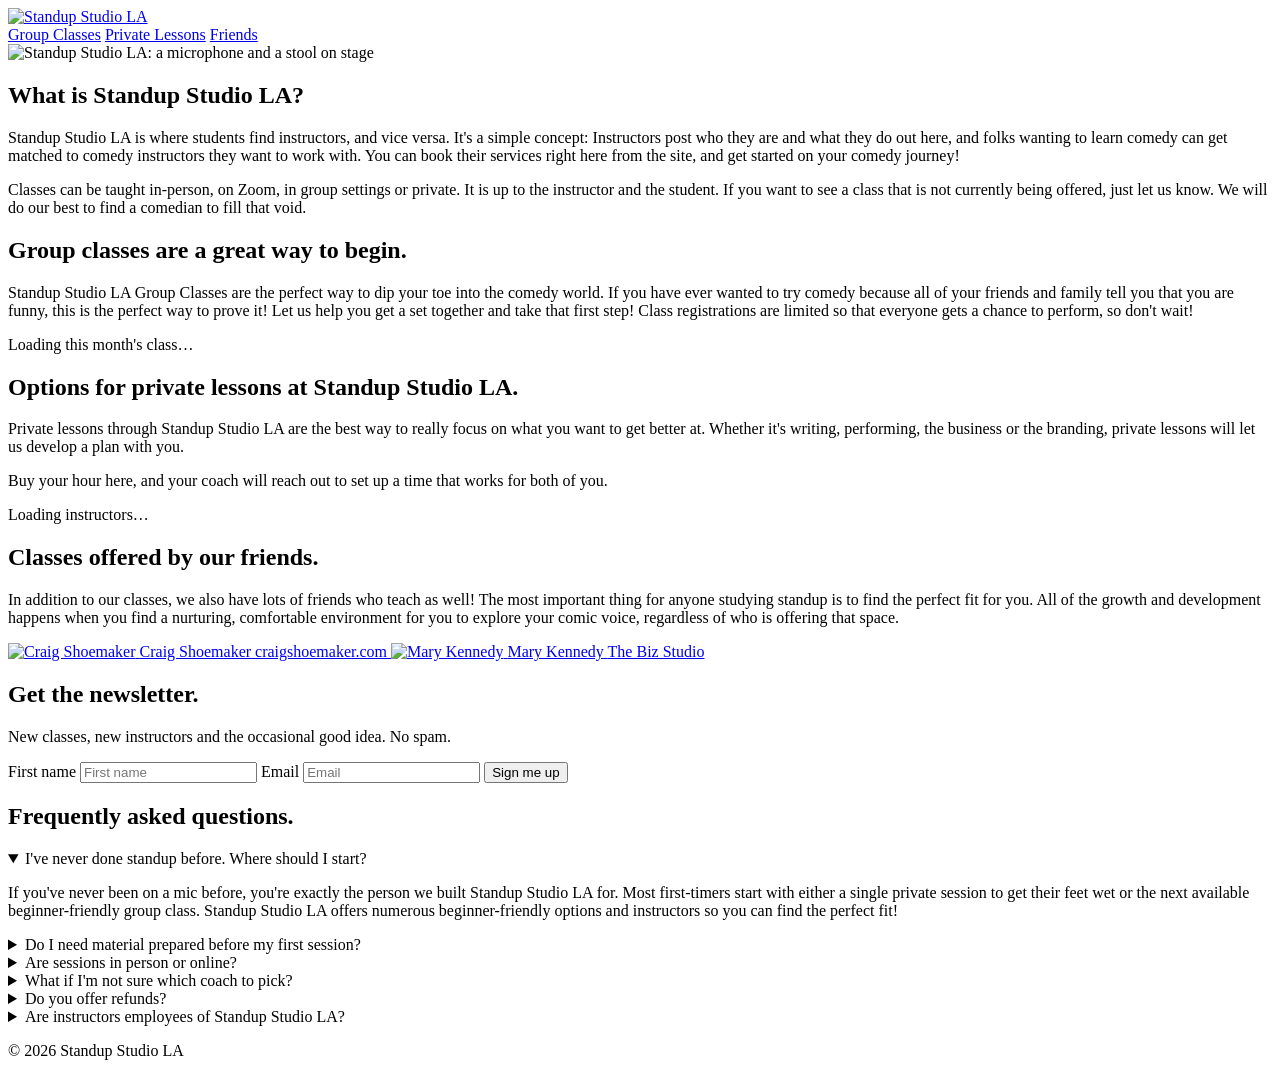
==== public/index.html @ e05fa3b2 "Scaffold home page: class, private lessons, friends, newsletter, FAQ Static site with no build step." ====
<!DOCTYPE html>
<html lang="en">
<head>
  <meta charset="utf-8">
  <meta name="viewport" content="width=device-width, initial-scale=1">
  <title>Standup Studio LA | Standup comedy classes and private lessons in Los Angeles</title>
  <meta name="description" content="Standup Studio LA is where students find instructors, and vice versa. Monthly Saturday group classes and private lessons with working LA comics.">
  <meta name="theme-color" content="#EDEEE1">
  <link rel="preconnect" href="https://fonts.googleapis.com">
  <link rel="preconnect" href="https://fonts.gstatic.com" crossorigin>
  <link href="https://fonts.googleapis.com/css2?family=Open+Sans:wght@400;500;700;800&display=swap" rel="stylesheet">
  <link rel="stylesheet" href="/css/site.css">
</head>
<body>

<header class="topbar">
  <div class="topbar-inner">
    <a class="logo" href="/" aria-label="Standup Studio LA home">
      <img src="https://standupstudiola.com/wp-content/uploads/2026/04/TITLE-white.png" alt="Standup Studio LA" width="150" height="19">
    </a>
    <nav aria-label="Main">
      <a href="#class">Group Classes</a>
      <a href="#lessons">Private Lessons</a>
      <a href="#friends">Friends</a>
    </nav>
  </div>
</header>

<main>

  <section class="hero">
    <img src="https://standupstudiola.com/wp-content/uploads/2026/04/GENERAL-HEADER.jpg" alt="Standup Studio LA: a microphone and a stool on stage" width="1500" height="700">
  </section>

  <section class="band narrow center">
    <h1 class="paint">What is Standup Studio LA?</h1>
    <p>Standup Studio LA is where students find instructors, and vice versa. It's a simple concept: Instructors post who they are and what they do out here, and folks wanting to learn comedy can get matched to comedy instructors they want to work with. You can book their services right here from the site, and get started on your comedy journey!</p>
    <p>Classes can be taught in-person, on Zoom, in group settings or private. It is up to the instructor and the student. If you want to see a class that is not currently being offered, just let us know. We will do our best to find a comedian to fill that void.</p>
  </section>

  <!-- This month's class: filled in from the database by /js/site.js -->
  <section class="band" id="class">
    <div class="narrow center">
      <h2 class="paint">Group classes are a great way to begin.</h2>
      <p>Standup Studio LA Group Classes are the perfect way to dip your toe into the comedy world. If you have ever wanted to try comedy because all of your friends and family tell you that you are funny, this is the perfect way to prove it! Let us help you get a set together and take that first step! Class registrations are limited so that everyone gets a chance to perform, so don't wait!</p>
    </div>
    <div id="class-slot" class="class-slot" aria-live="polite">
      <p class="loading">Loading this month's class…</p>
    </div>
  </section>

  <!-- Private lessons: instructor cards filled in from the database -->
  <section class="band" id="lessons">
    <div class="narrow center">
      <h2 class="paint">Options for private lessons at Standup Studio LA.</h2>
      <p>Private lessons through Standup Studio LA are the best way to really focus on what you want to get better at. Whether it's writing, performing, the business or the branding, private lessons will let us develop a plan with you.</p>
      <p>Buy your hour here, and your coach will reach out to set up a time that works for both of you.</p>
    </div>
    <div id="lessons-slot" class="lessons" aria-live="polite">
      <p class="loading">Loading instructors…</p>
    </div>
  </section>

  <section class="band" id="friends">
    <div class="narrow center">
      <h2 class="paint">Classes offered by our friends.</h2>
      <p>In addition to our classes, we also have lots of friends who teach as well! The most important thing for anyone studying standup is to find the perfect fit for you. All of the growth and development happens when you find a nurturing, comfortable environment for you to explore your comic voice, regardless of who is offering that space.</p>
    </div>
    <div class="friends">
      <a class="friend" href="https://craigshoemaker.com" target="_blank" rel="noopener">
        <img src="https://standupstudiola.com/wp-content/uploads/2026/09/CRAIG-SHOEMAKER-HEADSHOT-POST.jpg" alt="Craig Shoemaker" width="400" height="400" loading="lazy">
        <span class="friend-name">Craig Shoemaker</span>
        <span class="friend-link">craigshoemaker.com</span>
      </a>
      <a class="friend" href="https://www.thebizstudio.us/marykennedy" target="_blank" rel="noopener">
        <img src="https://standupstudiola.com/wp-content/uploads/2026/04/MARY-KENNEDY-2.jpg" alt="Mary Kennedy" width="400" height="400" loading="lazy">
        <span class="friend-name">Mary Kennedy</span>
        <span class="friend-link">The Biz Studio</span>
      </a>
    </div>
  </section>

  <section class="band narrow center" id="newsletter">
    <h2 class="paint">Get the newsletter.</h2>
    <p>New classes, new instructors and the occasional good idea. No spam.</p>
    <form id="signup" class="signup" novalidate>
      <label class="sr" for="su-name">First name</label>
      <input id="su-name" name="first_name" type="text" placeholder="First name" autocomplete="given-name">
      <label class="sr" for="su-email">Email</label>
      <input id="su-email" name="email" type="email" placeholder="Email" autocomplete="email" required>
      <button class="btn" type="submit">Sign me up</button>
      <p class="form-note" id="signup-note" role="status"></p>
    </form>
  </section>

  <section class="band narrow" id="faq">
    <h2 class="paint center">Frequently asked questions.</h2>
    <details open>
      <summary>I've never done standup before. Where should I start?</summary>
      <p>If you've never been on a mic before, you're exactly the person we built Standup Studio LA for. Most first-timers start with either a single private session to get their feet wet or the next available beginner-friendly group class. Standup Studio LA offers numerous beginner-friendly options and instructors so you can find the perfect fit!</p>
    </details>
    <details>
      <summary>Do I need material prepared before my first session?</summary>
      <p>No. Standup Studio LA will help you through the entire process! You can come with a full notebook, half-written ideas, or absolutely nothing. We'll mine your stories, point of view, and life experiences together and turn them into jokes you can try on stage.</p>
    </details>
    <details>
      <summary>Are sessions in person or online?</summary>
      <p>The short answer is...both. Standup Studio LA offers private coaching and select group classes in person in Los Angeles, and also over Zoom for remote students. Make sure you check when you register what the instructor's requirements are. They will all note whether they offer a specific class only in-person or via Zoom as well.</p>
    </details>
    <details>
      <summary>What if I'm not sure which coach to pick?</summary>
      <p>What a great problem to have! Comedy instruction is all about finding the right fit! We encourage you to not only try our instructors, but also our friends in the area. Only you know what you are looking for and how the chemistry could work.</p>
    </details>
    <details>
      <summary>Do you offer refunds?</summary>
      <p>Standup Studio LA typically does not offer refunds for a variety of reasons, most notably that our class sizes are limited, and by booking, you are potentially taking the space of another student. Having said that, each instructor handles their own classes in their own way. We always want to work with you and make sure you are absolutely delighted!</p>
    </details>
    <details>
      <summary>Are instructors employees of Standup Studio LA?</summary>
      <p>Nope. Each instructor on the site is their own independent entity, meaning all purchases, negotiations, compliments and complaints go straight to them. Standup Studio LA makes no money off of their services, and does not vouch for or vet them as people or instructors. We are simply making you aware of instructors who offer classes in different niches in your area or on Zoom.</p>
    </details>
  </section>

</main>

<footer class="footer">
  <p>&copy; <span id="year">2026</span> Standup Studio LA</p>
</footer>

<script src="/js/site.js" defer></script>
</body>
</html>
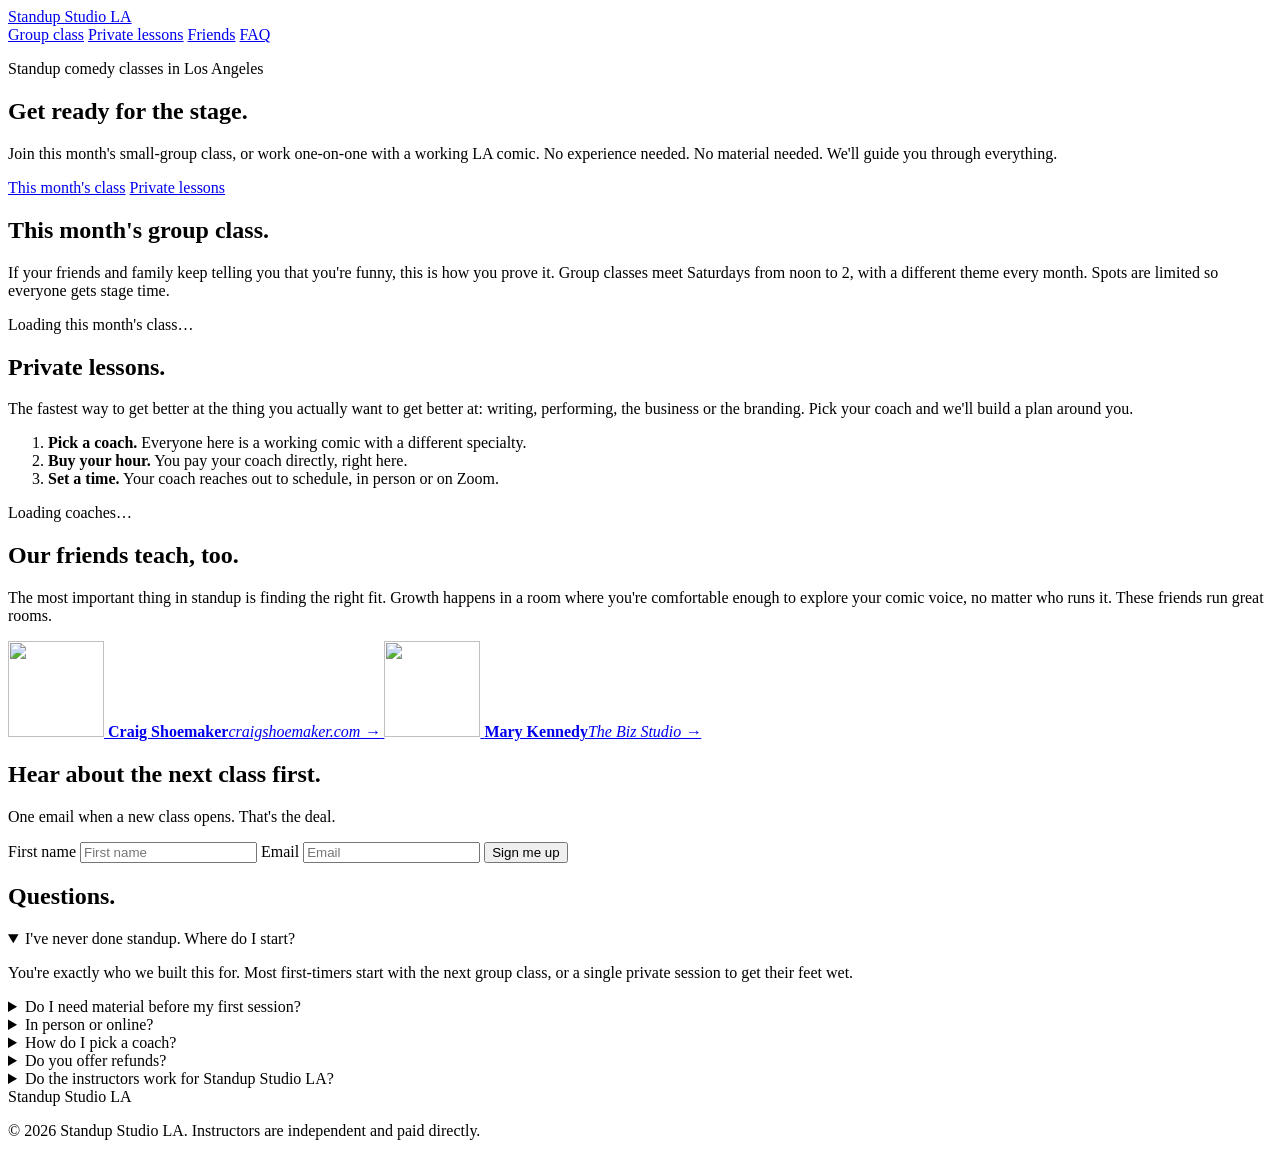
==== commit 457347a2: "Redesign home page: typographic hero, class feature card, coach grid Drops the image banner and stac" ====
--- a/public/index.html
+++ b/public/index.html
@@ -4,24 +4,23 @@
   <meta charset="utf-8">
   <meta name="viewport" content="width=device-width, initial-scale=1">
   <title>Standup Studio LA | Standup comedy classes and private lessons in Los Angeles</title>
-  <meta name="description" content="Standup Studio LA is where students find instructors, and vice versa. Monthly Saturday group classes and private lessons with working LA comics.">
-  <meta name="theme-color" content="#EDEEE1">
+  <meta name="description" content="Monthly Saturday group classes and one-on-one coaching with working LA comics. No experience needed.">
+  <meta name="theme-color" content="#0B0B0B">
   <link rel="preconnect" href="https://fonts.googleapis.com">
   <link rel="preconnect" href="https://fonts.gstatic.com" crossorigin>
-  <link href="https://fonts.googleapis.com/css2?family=Open+Sans:wght@400;500;700;800&display=swap" rel="stylesheet">
+  <link href="https://fonts.googleapis.com/css2?family=Open+Sans:wght@400;600;700;800&display=swap" rel="stylesheet">
   <link rel="stylesheet" href="/css/site.css">
 </head>
 <body>
 
 <header class="topbar">
-  <div class="topbar-inner">
-    <a class="logo" href="/" aria-label="Standup Studio LA home">
-      <img src="https://standupstudiola.com/wp-content/uploads/2026/04/TITLE-white.png" alt="Standup Studio LA" width="150" height="19">
-    </a>
+  <div class="wrap topbar-inner">
+    <a class="wordmark" href="/">Standup Studio LA</a>
     <nav aria-label="Main">
-      <a href="#class">Group Classes</a>
-      <a href="#lessons">Private Lessons</a>
+      <a href="#class">Group class</a>
+      <a href="#lessons">Private lessons</a>
       <a href="#friends">Friends</a>
+      <a href="#faq">FAQ</a>
     </nav>
   </div>
 </header>
@@ -29,102 +28,113 @@
 <main>
 
   <section class="hero">
-    <img src="https://standupstudiola.com/wp-content/uploads/2026/04/GENERAL-HEADER.jpg" alt="Standup Studio LA: a microphone and a stool on stage" width="1500" height="700">
-  </section>
-
-  <section class="band narrow center">
-    <h1 class="paint">What is Standup Studio LA?</h1>
-    <p>Standup Studio LA is where students find instructors, and vice versa. It's a simple concept: Instructors post who they are and what they do out here, and folks wanting to learn comedy can get matched to comedy instructors they want to work with. You can book their services right here from the site, and get started on your comedy journey!</p>
-    <p>Classes can be taught in-person, on Zoom, in group settings or private. It is up to the instructor and the student. If you want to see a class that is not currently being offered, just let us know. We will do our best to find a comedian to fill that void.</p>
-  </section>
-
-  <!-- This month's class: filled in from the database by /js/site.js -->
-  <section class="band" id="class">
-    <div class="narrow center">
-      <h2 class="paint">Group classes are a great way to begin.</h2>
-      <p>Standup Studio LA Group Classes are the perfect way to dip your toe into the comedy world. If you have ever wanted to try comedy because all of your friends and family tell you that you are funny, this is the perfect way to prove it! Let us help you get a set together and take that first step! Class registrations are limited so that everyone gets a chance to perform, so don't wait!</p>
-    </div>
-    <div id="class-slot" class="class-slot" aria-live="polite">
-      <p class="loading">Loading this month's class…</p>
+    <div class="wrap">
+      <p class="kicker">Standup comedy classes in Los Angeles</p>
+      <h1 class="paint">Get ready for the stage.</h1>
+      <p class="lede">Join this month's small-group class, or work one-on-one with a working LA comic. No experience needed. No material needed. We'll guide you through everything.</p>
+      <div class="cta-row">
+        <a class="btn btn-gold" href="#class">This month's class</a>
+        <a class="btn btn-line" href="#lessons">Private lessons</a>
+      </div>
     </div>
   </section>
 
-  <!-- Private lessons: instructor cards filled in from the database -->
-  <section class="band" id="lessons">
-    <div class="narrow center">
-      <h2 class="paint">Options for private lessons at Standup Studio LA.</h2>
-      <p>Private lessons through Standup Studio LA are the best way to really focus on what you want to get better at. Whether it's writing, performing, the business or the branding, private lessons will let us develop a plan with you.</p>
-      <p>Buy your hour here, and your coach will reach out to set up a time that works for both of you.</p>
+  <section class="band" id="class">
+    <div class="wrap">
+      <div class="intro">
+        <h2 class="paint">This month's group class.</h2>
+        <p>If your friends and family keep telling you that you're funny, this is how you prove it. Group classes meet Saturdays from noon to 2, with a different theme every month. Spots are limited so everyone gets stage time.</p>
+      </div>
+      <div id="class-slot" aria-live="polite"><p class="loading">Loading this month's class…</p></div>
     </div>
-    <div id="lessons-slot" class="lessons" aria-live="polite">
-      <p class="loading">Loading instructors…</p>
+  </section>
+
+  <section class="band band-alt" id="lessons">
+    <div class="wrap">
+      <div class="intro">
+        <h2 class="paint">Private lessons.</h2>
+        <p>The fastest way to get better at the thing you actually want to get better at: writing, performing, the business or the branding. Pick your coach and we'll build a plan around you.</p>
+      </div>
+      <ol class="steps">
+        <li><strong>Pick a coach.</strong> Everyone here is a working comic with a different specialty.</li>
+        <li><strong>Buy your hour.</strong> You pay your coach directly, right here.</li>
+        <li><strong>Set a time.</strong> Your coach reaches out to schedule, in person or on Zoom.</li>
+      </ol>
+      <div id="lessons-slot" class="coaches" aria-live="polite"><p class="loading">Loading coaches…</p></div>
     </div>
   </section>
 
   <section class="band" id="friends">
-    <div class="narrow center">
-      <h2 class="paint">Classes offered by our friends.</h2>
-      <p>In addition to our classes, we also have lots of friends who teach as well! The most important thing for anyone studying standup is to find the perfect fit for you. All of the growth and development happens when you find a nurturing, comfortable environment for you to explore your comic voice, regardless of who is offering that space.</p>
-    </div>
-    <div class="friends">
-      <a class="friend" href="https://craigshoemaker.com" target="_blank" rel="noopener">
-        <img src="https://standupstudiola.com/wp-content/uploads/2026/09/CRAIG-SHOEMAKER-HEADSHOT-POST.jpg" alt="Craig Shoemaker" width="400" height="400" loading="lazy">
-        <span class="friend-name">Craig Shoemaker</span>
-        <span class="friend-link">craigshoemaker.com</span>
-      </a>
-      <a class="friend" href="https://www.thebizstudio.us/marykennedy" target="_blank" rel="noopener">
-        <img src="https://standupstudiola.com/wp-content/uploads/2026/04/MARY-KENNEDY-2.jpg" alt="Mary Kennedy" width="400" height="400" loading="lazy">
-        <span class="friend-name">Mary Kennedy</span>
-        <span class="friend-link">The Biz Studio</span>
-      </a>
+    <div class="wrap">
+      <div class="intro">
+        <h2 class="paint">Our friends teach, too.</h2>
+        <p>The most important thing in standup is finding the right fit. Growth happens in a room where you're comfortable enough to explore your comic voice, no matter who runs it. These friends run great rooms.</p>
+      </div>
+      <div class="friends">
+        <a class="friend" href="https://craigshoemaker.com" target="_blank" rel="noopener">
+          <img src="https://standupstudiola.com/wp-content/uploads/2026/09/CRAIG-SHOEMAKER-HEADSHOT-POST.jpg" alt="" width="96" height="96" loading="lazy">
+          <span><strong>Craig Shoemaker</strong><em>craigshoemaker.com &rarr;</em></span>
+        </a>
+        <a class="friend" href="https://www.thebizstudio.us/marykennedy" target="_blank" rel="noopener">
+          <img src="https://standupstudiola.com/wp-content/uploads/2026/04/MARY-KENNEDY-2.jpg" alt="" width="96" height="96" loading="lazy">
+          <span><strong>Mary Kennedy</strong><em>The Biz Studio &rarr;</em></span>
+        </a>
+      </div>
     </div>
   </section>
 
-  <section class="band narrow center" id="newsletter">
-    <h2 class="paint">Get the newsletter.</h2>
-    <p>New classes, new instructors and the occasional good idea. No spam.</p>
-    <form id="signup" class="signup" novalidate>
-      <label class="sr" for="su-name">First name</label>
-      <input id="su-name" name="first_name" type="text" placeholder="First name" autocomplete="given-name">
-      <label class="sr" for="su-email">Email</label>
-      <input id="su-email" name="email" type="email" placeholder="Email" autocomplete="email" required>
-      <button class="btn" type="submit">Sign me up</button>
-      <p class="form-note" id="signup-note" role="status"></p>
-    </form>
+  <section class="band band-dark" id="newsletter">
+    <div class="wrap"><div class="intro">
+      <h2 class="paint">Hear about the next class first.</h2>
+      <p>One email when a new class opens. That's the deal.</p>
+      <form id="signup" class="signup" novalidate>
+        <label class="sr" for="su-name">First name</label>
+        <input id="su-name" name="first_name" type="text" placeholder="First name" autocomplete="given-name">
+        <label class="sr" for="su-email">Email</label>
+        <input id="su-email" name="email" type="email" placeholder="Email" autocomplete="email" required>
+        <button class="btn btn-gold" type="submit">Sign me up</button>
+        <p class="form-note" id="signup-note" role="status"></p>
+      </form>
+    </div></div>
   </section>
 
-  <section class="band narrow" id="faq">
-    <h2 class="paint center">Frequently asked questions.</h2>
-    <details open>
-      <summary>I've never done standup before. Where should I start?</summary>
-      <p>If you've never been on a mic before, you're exactly the person we built Standup Studio LA for. Most first-timers start with either a single private session to get their feet wet or the next available beginner-friendly group class. Standup Studio LA offers numerous beginner-friendly options and instructors so you can find the perfect fit!</p>
-    </details>
-    <details>
-      <summary>Do I need material prepared before my first session?</summary>
-      <p>No. Standup Studio LA will help you through the entire process! You can come with a full notebook, half-written ideas, or absolutely nothing. We'll mine your stories, point of view, and life experiences together and turn them into jokes you can try on stage.</p>
-    </details>
-    <details>
-      <summary>Are sessions in person or online?</summary>
-      <p>The short answer is...both. Standup Studio LA offers private coaching and select group classes in person in Los Angeles, and also over Zoom for remote students. Make sure you check when you register what the instructor's requirements are. They will all note whether they offer a specific class only in-person or via Zoom as well.</p>
-    </details>
-    <details>
-      <summary>What if I'm not sure which coach to pick?</summary>
-      <p>What a great problem to have! Comedy instruction is all about finding the right fit! We encourage you to not only try our instructors, but also our friends in the area. Only you know what you are looking for and how the chemistry could work.</p>
-    </details>
-    <details>
-      <summary>Do you offer refunds?</summary>
-      <p>Standup Studio LA typically does not offer refunds for a variety of reasons, most notably that our class sizes are limited, and by booking, you are potentially taking the space of another student. Having said that, each instructor handles their own classes in their own way. We always want to work with you and make sure you are absolutely delighted!</p>
-    </details>
-    <details>
-      <summary>Are instructors employees of Standup Studio LA?</summary>
-      <p>Nope. Each instructor on the site is their own independent entity, meaning all purchases, negotiations, compliments and complaints go straight to them. Standup Studio LA makes no money off of their services, and does not vouch for or vet them as people or instructors. We are simply making you aware of instructors who offer classes in different niches in your area or on Zoom.</p>
-    </details>
+  <section class="band" id="faq">
+    <div class="wrap"><div class="faq">
+      <h2 class="paint">Questions.</h2>
+      <details open>
+        <summary>I've never done standup. Where do I start?</summary>
+        <p>You're exactly who we built this for. Most first-timers start with the next group class, or a single private session to get their feet wet.</p>
+      </details>
+      <details>
+        <summary>Do I need material before my first session?</summary>
+        <p>No. Come with a full notebook, half-written ideas, or absolutely nothing. We'll mine your stories, point of view and life experiences together and turn them into jokes you can try on stage.</p>
+      </details>
+      <details>
+        <summary>In person or online?</summary>
+        <p>Both. Group classes and private coaching happen in person in Los Angeles, and many coaches also work over Zoom. Check with your coach when you sign up.</p>
+      </details>
+      <details>
+        <summary>How do I pick a coach?</summary>
+        <p>A great problem to have. Read the specialties, go with your gut, and don't be afraid to try more than one. Only you know what you're looking for and whether the chemistry works.</p>
+      </details>
+      <details>
+        <summary>Do you offer refunds?</summary>
+        <p>Typically no, mostly because classes are small and your spot is one someone else didn't get. That said, each instructor handles their own classes their own way, and we always want to work with you.</p>
+      </details>
+      <details>
+        <summary>Do the instructors work for Standup Studio LA?</summary>
+        <p>Nope. Every instructor is independent. You pay them directly, and purchases, compliments and complaints all go straight to them. Standup Studio LA makes no money off their services and doesn't vet or vouch for them. We just make it easy to find them.</p>
+      </details>
+    </div></div>
   </section>
 
 </main>
 
 <footer class="footer">
-  <p>&copy; <span id="year">2026</span> Standup Studio LA</p>
+  <div class="wrap">
+    <span class="wordmark">Standup Studio LA</span>
+    <p>&copy; <span id="year">2026</span> Standup Studio LA. Instructors are independent and paid directly.</p>
+  </div>
 </footer>
 
 <script src="/js/site.js" defer></script>
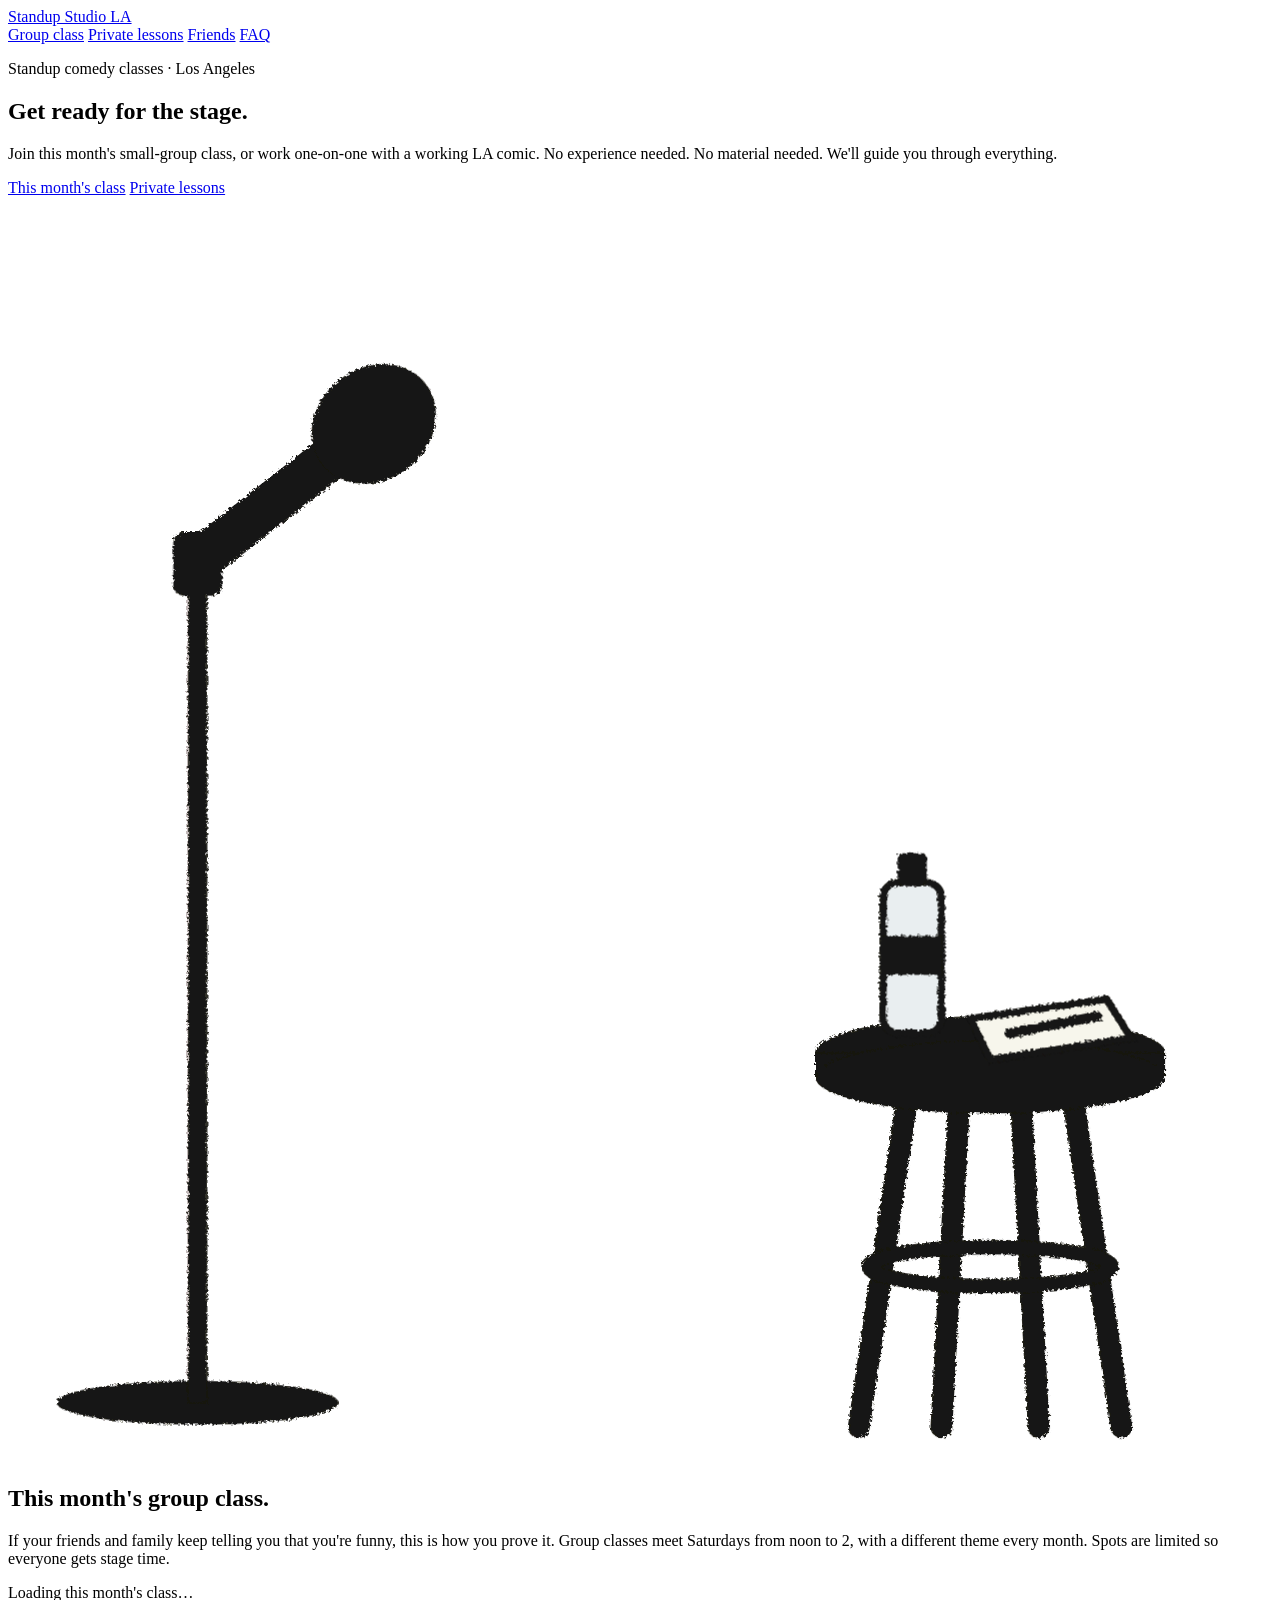
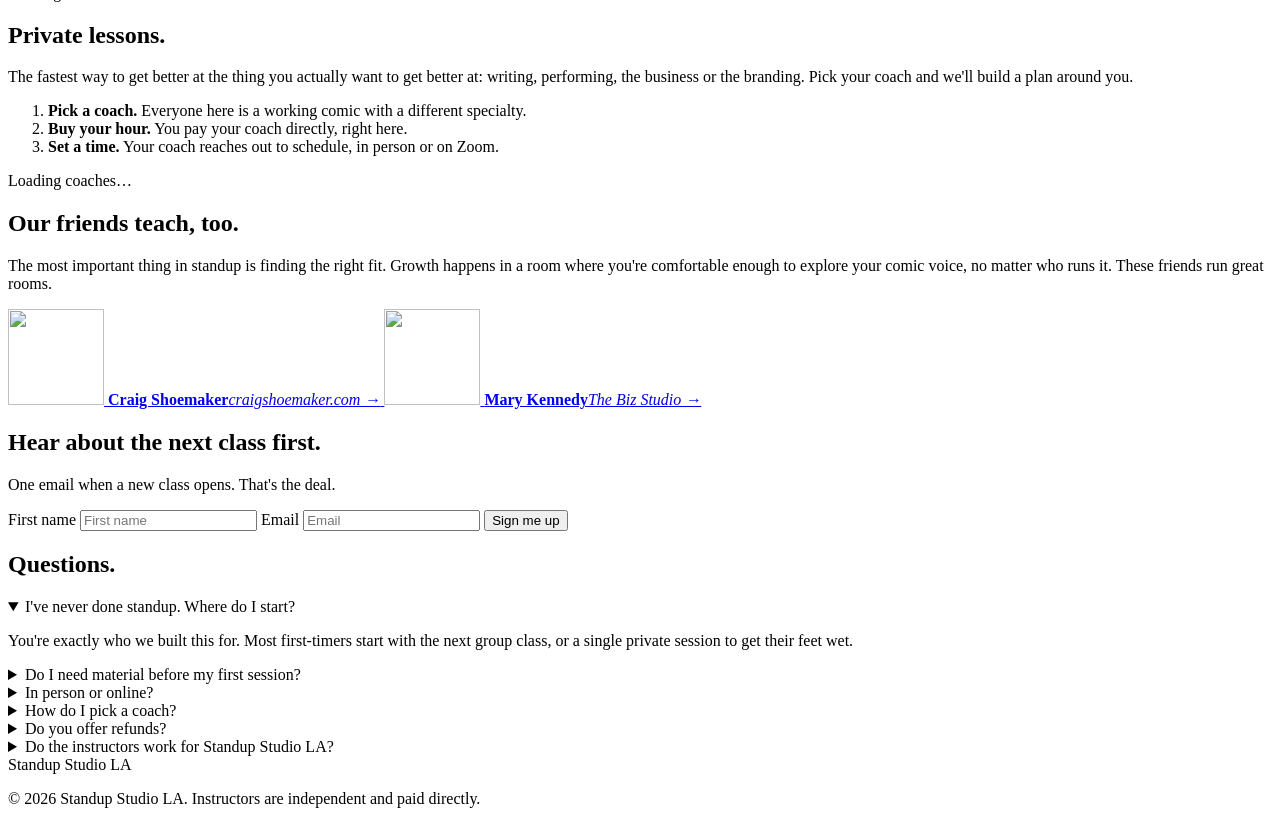
==== commit 06355a75: "Bring back the studio look: mustard painted paper, mic and stool, texture Hero and class card sit on" ====
--- a/public/index.html
+++ b/public/index.html
@@ -5,7 +5,7 @@
   <meta name="viewport" content="width=device-width, initial-scale=1">
   <title>Standup Studio LA | Standup comedy classes and private lessons in Los Angeles</title>
   <meta name="description" content="Monthly Saturday group classes and one-on-one coaching with working LA comics. No experience needed.">
-  <meta name="theme-color" content="#0B0B0B">
+  <meta name="theme-color" content="#C9B341">
   <link rel="preconnect" href="https://fonts.googleapis.com">
   <link rel="preconnect" href="https://fonts.gstatic.com" crossorigin>
   <link href="https://fonts.googleapis.com/css2?family=Open+Sans:wght@400;600;700;800&display=swap" rel="stylesheet">
@@ -27,14 +27,44 @@
 
 <main>
 
-  <section class="hero">
-    <div class="wrap">
-      <p class="kicker">Standup comedy classes in Los Angeles</p>
-      <h1 class="paint">Get ready for the stage.</h1>
-      <p class="lede">Join this month's small-group class, or work one-on-one with a working LA comic. No experience needed. No material needed. We'll guide you through everything.</p>
-      <div class="cta-row">
-        <a class="btn btn-gold" href="#class">This month's class</a>
-        <a class="btn btn-line" href="#lessons">Private lessons</a>
+  <section class="hero mustard">
+    <div class="wrap hero-grid">
+      <div>
+        <p class="kicker">Standup comedy classes &middot; Los Angeles</p>
+        <h1 class="paint">Get ready for the stage.</h1>
+        <p class="lede">Join this month's small-group class, or work one-on-one with a working LA comic. No experience needed. No material needed. We'll guide you through everything.</p>
+        <div class="cta-row">
+          <a class="btn" href="#class">This month's class</a>
+          <a class="btn btn-line" href="#lessons">Private lessons</a>
+        </div>
+      </div>
+      <!-- The stage: mic on the left, stool on the right, this month's art in the middle (set from the class's image). -->
+      <div class="stage" aria-hidden="true">
+        <svg class="stage-props" viewBox="0 0 520 520" xmlns="http://www.w3.org/2000/svg">
+          <filter id="rough"><feTurbulence type="fractalNoise" baseFrequency=".9" numOctaves="2" seed="4"/><feDisplacementMap in="SourceGraphic" scale="2.2"/></filter>
+          <g filter="url(#rough)" fill="#161512" stroke="#161512">
+            <!-- mic stand -->
+            <ellipse cx="78" cy="496" rx="58" ry="9" stroke="none"/>
+            <rect x="74" y="150" width="8" height="346" stroke="none"/>
+            <rect x="68" y="138" width="20" height="26" rx="4" stroke="none"/>
+            <g transform="rotate(-38 78 150)"><rect x="70" y="141" width="84" height="18" rx="6" stroke="none"/><ellipse cx="170" cy="150" rx="27" ry="23" stroke="none"/></g>
+            <!-- stool -->
+            <path d="M372 356 L350 506 M436 356 L458 506 M392 358 L384 506 M416 358 L424 506" stroke-width="9" stroke-linecap="round" fill="none"/>
+            <ellipse cx="404" cy="440" rx="50" ry="8" fill="none" stroke-width="6"/>
+            <ellipse cx="404" cy="352" rx="72" ry="15" stroke="none"/>
+            <rect x="332" y="352" width="144" height="10" stroke="none"/>
+            <ellipse cx="404" cy="362" rx="72" ry="15" stroke="none"/>
+          </g>
+          <!-- water bottle and notepad -->
+          <g filter="url(#rough)">
+            <rect x="360" y="282" width="24" height="62" rx="6" fill="#E9EEF0" stroke="#161512" stroke-width="3"/>
+            <rect x="366" y="270" width="12" height="13" rx="2" fill="#161512"/>
+            <rect x="360" y="304" width="24" height="16" fill="#161512"/>
+            <path d="M396 338 L452 330 L462 346 L404 355 Z" fill="#F7F6EC" stroke="#161512" stroke-width="3"/>
+            <path d="M412 344 L448 337" stroke="#161512" stroke-width="4" stroke-linecap="round"/>
+          </g>
+        </svg>
+        <div id="hero-art" class="stage-art"></div>
       </div>
     </div>
   </section>
@@ -92,7 +122,7 @@
         <input id="su-name" name="first_name" type="text" placeholder="First name" autocomplete="given-name">
         <label class="sr" for="su-email">Email</label>
         <input id="su-email" name="email" type="email" placeholder="Email" autocomplete="email" required>
-        <button class="btn btn-gold" type="submit">Sign me up</button>
+        <button class="btn btn-mustard" type="submit">Sign me up</button>
         <p class="form-note" id="signup-note" role="status"></p>
       </form>
     </div></div>
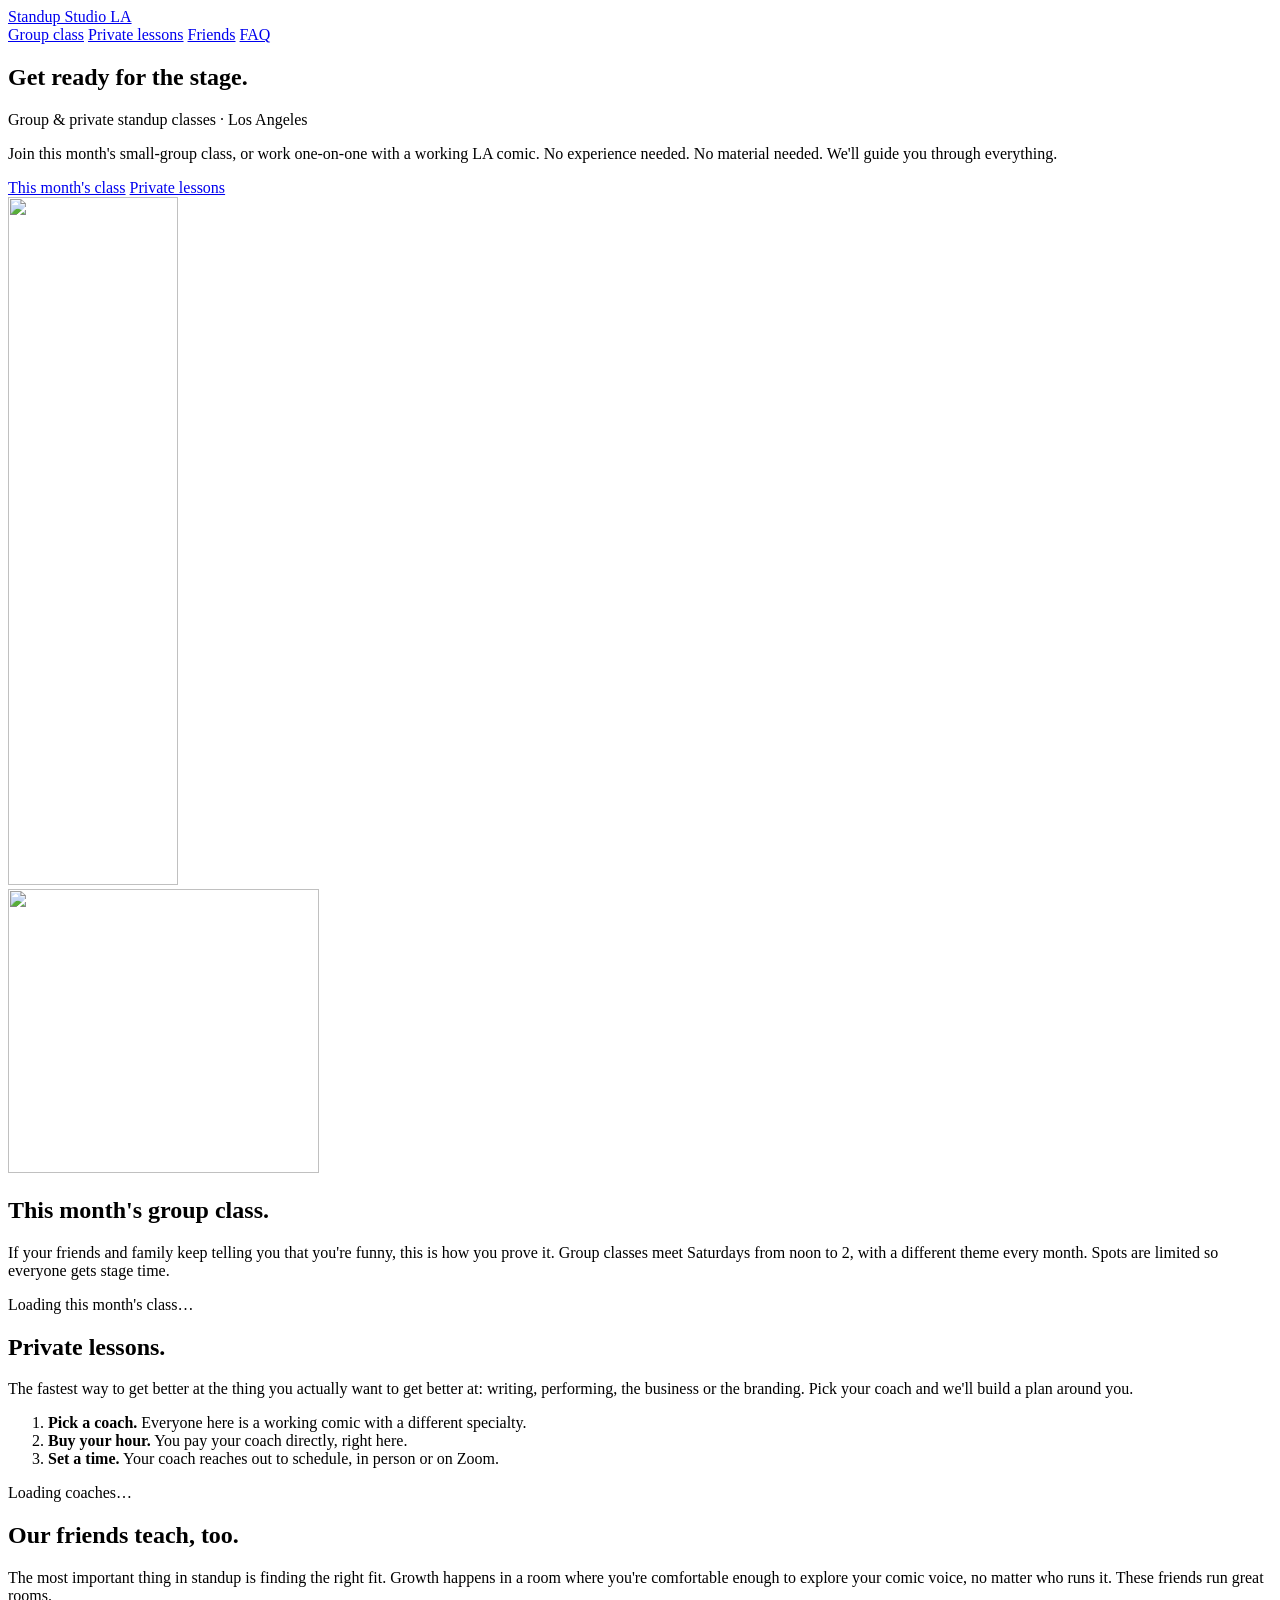
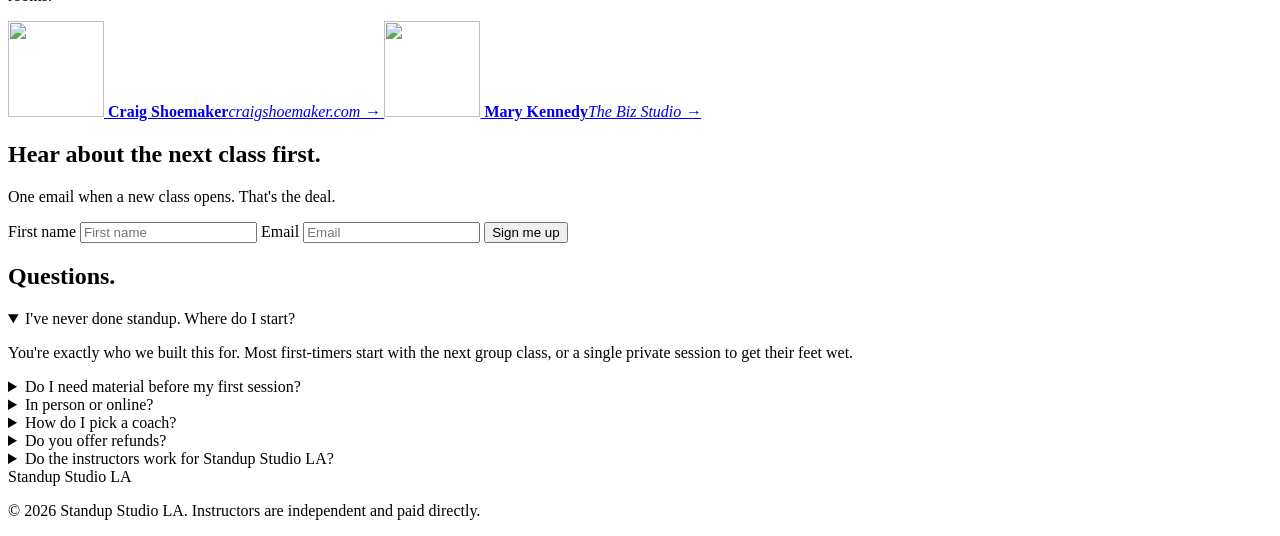
==== commit c735da3e: "Use the real promo artwork: mustard paper, mic and stool photos Background, mic and stool are export" ====
--- a/public/index.html
+++ b/public/index.html
@@ -28,44 +28,20 @@
 <main>
 
   <section class="hero mustard">
-    <div class="wrap hero-grid">
-      <div>
-        <p class="kicker">Standup comedy classes &middot; Los Angeles</p>
-        <h1 class="paint">Get ready for the stage.</h1>
-        <p class="lede">Join this month's small-group class, or work one-on-one with a working LA comic. No experience needed. No material needed. We'll guide you through everything.</p>
-        <div class="cta-row">
-          <a class="btn" href="#class">This month's class</a>
-          <a class="btn btn-line" href="#lessons">Private lessons</a>
-        </div>
+    <div class="wrap hero-copy">
+      <h1 class="paint">Get ready for the stage.</h1>
+      <p class="kicker">Group &amp; private standup classes &middot; Los Angeles</p>
+      <p class="lede">Join this month's small-group class, or work one-on-one with a working LA comic. No experience needed. No material needed. We'll guide you through everything.</p>
+      <div class="cta-row">
+        <a class="btn" href="#class">This month's class</a>
+        <a class="btn btn-line" href="#lessons">Private lessons</a>
       </div>
-      <!-- The stage: mic on the left, stool on the right, this month's art in the middle (set from the class's image). -->
-      <div class="stage" aria-hidden="true">
-        <svg class="stage-props" viewBox="0 0 520 520" xmlns="http://www.w3.org/2000/svg">
-          <filter id="rough"><feTurbulence type="fractalNoise" baseFrequency=".9" numOctaves="2" seed="4"/><feDisplacementMap in="SourceGraphic" scale="2.2"/></filter>
-          <g filter="url(#rough)" fill="#161512" stroke="#161512">
-            <!-- mic stand -->
-            <ellipse cx="78" cy="496" rx="58" ry="9" stroke="none"/>
-            <rect x="74" y="150" width="8" height="346" stroke="none"/>
-            <rect x="68" y="138" width="20" height="26" rx="4" stroke="none"/>
-            <g transform="rotate(-38 78 150)"><rect x="70" y="141" width="84" height="18" rx="6" stroke="none"/><ellipse cx="170" cy="150" rx="27" ry="23" stroke="none"/></g>
-            <!-- stool -->
-            <path d="M372 356 L350 506 M436 356 L458 506 M392 358 L384 506 M416 358 L424 506" stroke-width="9" stroke-linecap="round" fill="none"/>
-            <ellipse cx="404" cy="440" rx="50" ry="8" fill="none" stroke-width="6"/>
-            <ellipse cx="404" cy="352" rx="72" ry="15" stroke="none"/>
-            <rect x="332" y="352" width="144" height="10" stroke="none"/>
-            <ellipse cx="404" cy="362" rx="72" ry="15" stroke="none"/>
-          </g>
-          <!-- water bottle and notepad -->
-          <g filter="url(#rough)">
-            <rect x="360" y="282" width="24" height="62" rx="6" fill="#E9EEF0" stroke="#161512" stroke-width="3"/>
-            <rect x="366" y="270" width="12" height="13" rx="2" fill="#161512"/>
-            <rect x="360" y="304" width="24" height="16" fill="#161512"/>
-            <path d="M396 338 L452 330 L462 346 L404 355 Z" fill="#F7F6EC" stroke="#161512" stroke-width="3"/>
-            <path d="M412 344 L448 337" stroke="#161512" stroke-width="4" stroke-linecap="round"/>
-          </g>
-        </svg>
-        <div id="hero-art" class="stage-art"></div>
-      </div>
+    </div>
+    <!-- The stage, as in the promos: mic on the left, stool on the right, this month's animals in the middle. -->
+    <div class="stage" aria-hidden="true">
+      <img class="stage-mic" src="/images/mic.webp" alt="" width="170" height="688">
+      <div id="hero-art" class="stage-art"></div>
+      <img class="stage-stool" src="/images/stool.webp" alt="" width="311" height="284">
     </div>
   </section>
 
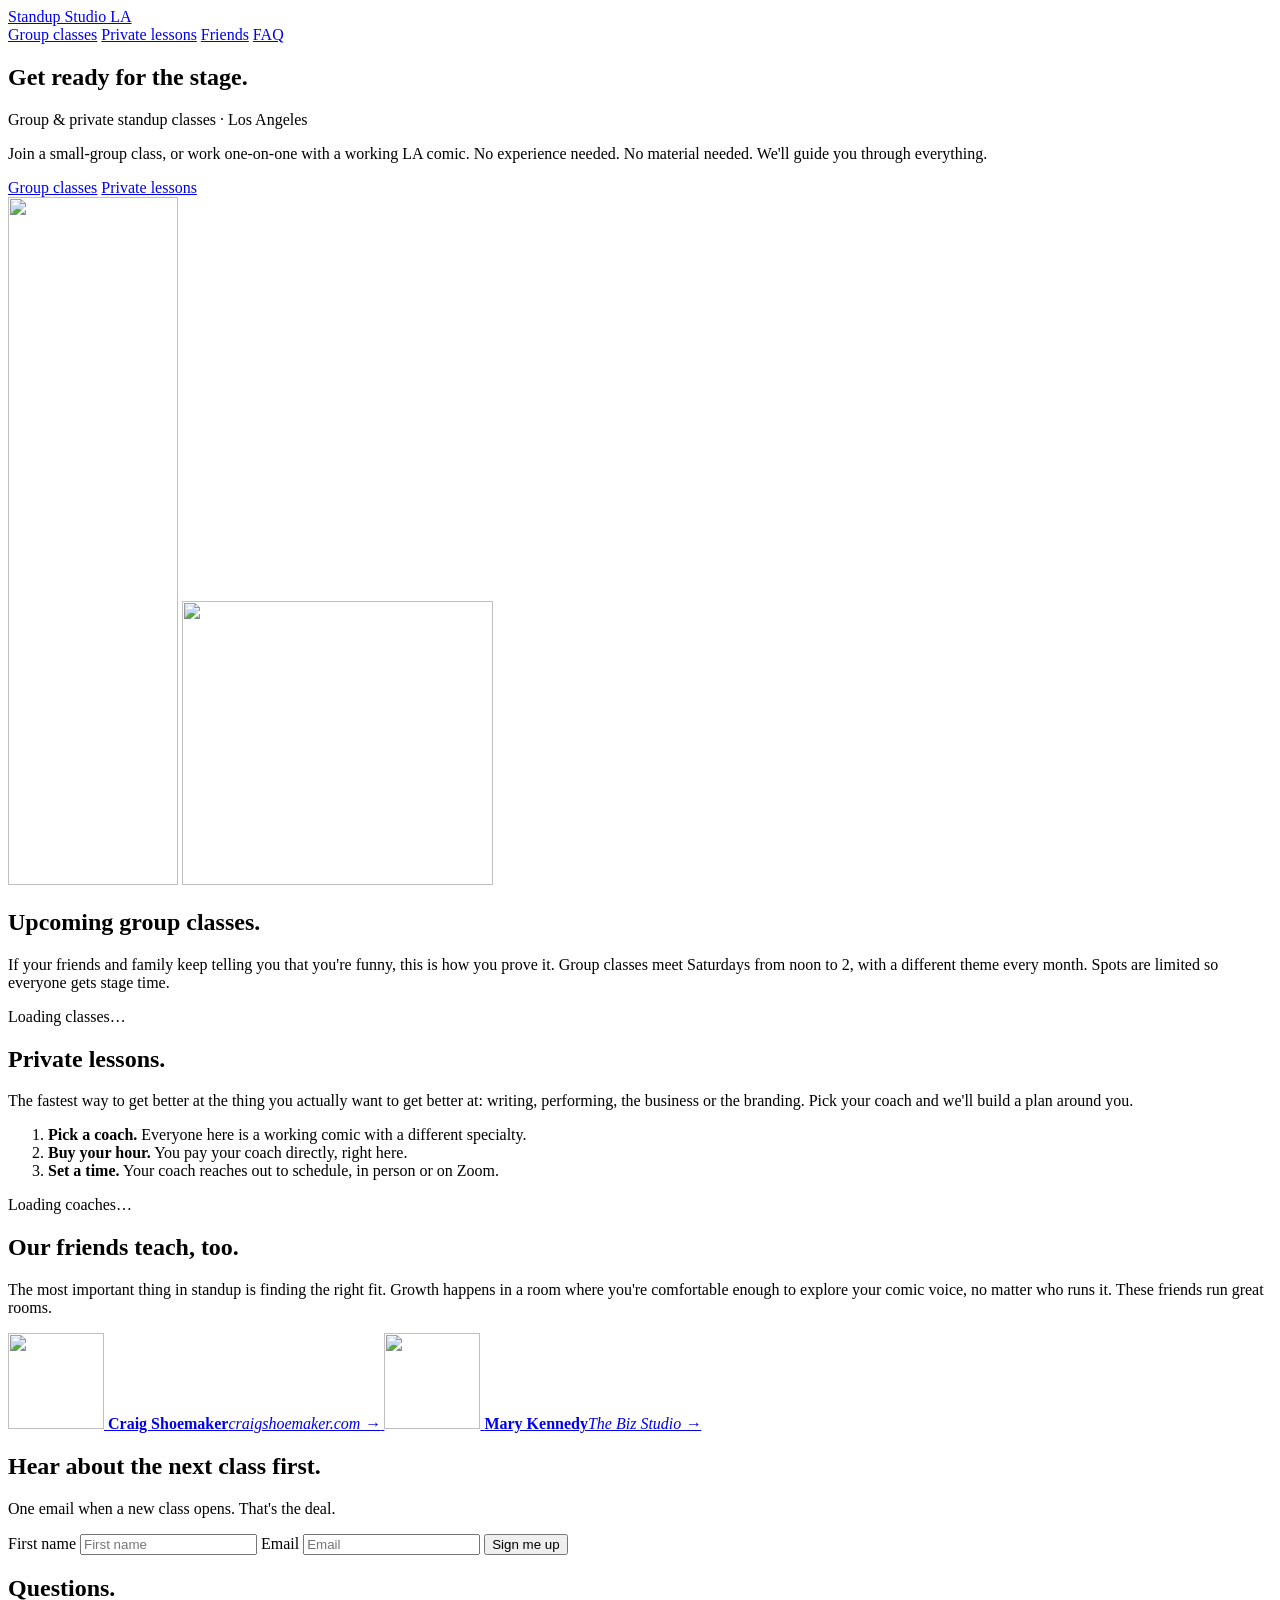
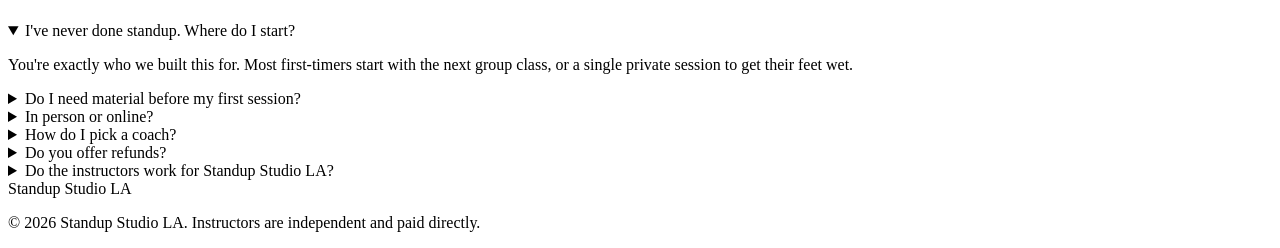
==== commit 9036550c: "List every upcoming class with its promo poster December (owls) and January (leopards) each get a ca" ====
--- a/public/index.html
+++ b/public/index.html
@@ -17,7 +17,7 @@
   <div class="wrap topbar-inner">
     <a class="wordmark" href="/">Standup Studio LA</a>
     <nav aria-label="Main">
-      <a href="#class">Group class</a>
+      <a href="#class">Group classes</a>
       <a href="#lessons">Private lessons</a>
       <a href="#friends">Friends</a>
       <a href="#faq">FAQ</a>
@@ -31,16 +31,15 @@
     <div class="wrap hero-copy">
       <h1 class="paint">Get ready for the stage.</h1>
       <p class="kicker">Group &amp; private standup classes &middot; Los Angeles</p>
-      <p class="lede">Join this month's small-group class, or work one-on-one with a working LA comic. No experience needed. No material needed. We'll guide you through everything.</p>
+      <p class="lede">Join a small-group class, or work one-on-one with a working LA comic. No experience needed. No material needed. We'll guide you through everything.</p>
       <div class="cta-row">
-        <a class="btn" href="#class">This month's class</a>
+        <a class="btn" href="#class">Group classes</a>
         <a class="btn btn-line" href="#lessons">Private lessons</a>
       </div>
     </div>
-    <!-- The stage, as in the promos: mic on the left, stool on the right, this month's animals in the middle. -->
+    <!-- The stage, as in the promos: mic on the left, stool on the right. -->
     <div class="stage" aria-hidden="true">
       <img class="stage-mic" src="/images/mic.webp" alt="" width="170" height="688">
-      <div id="hero-art" class="stage-art"></div>
       <img class="stage-stool" src="/images/stool.webp" alt="" width="311" height="284">
     </div>
   </section>
@@ -48,10 +47,10 @@
   <section class="band" id="class">
     <div class="wrap">
       <div class="intro">
-        <h2 class="paint">This month's group class.</h2>
+        <h2 class="paint">Upcoming group classes.</h2>
         <p>If your friends and family keep telling you that you're funny, this is how you prove it. Group classes meet Saturdays from noon to 2, with a different theme every month. Spots are limited so everyone gets stage time.</p>
       </div>
-      <div id="class-slot" aria-live="polite"><p class="loading">Loading this month's class…</p></div>
+      <div id="class-slot" aria-live="polite"><p class="loading">Loading classes…</p></div>
     </div>
   </section>
 
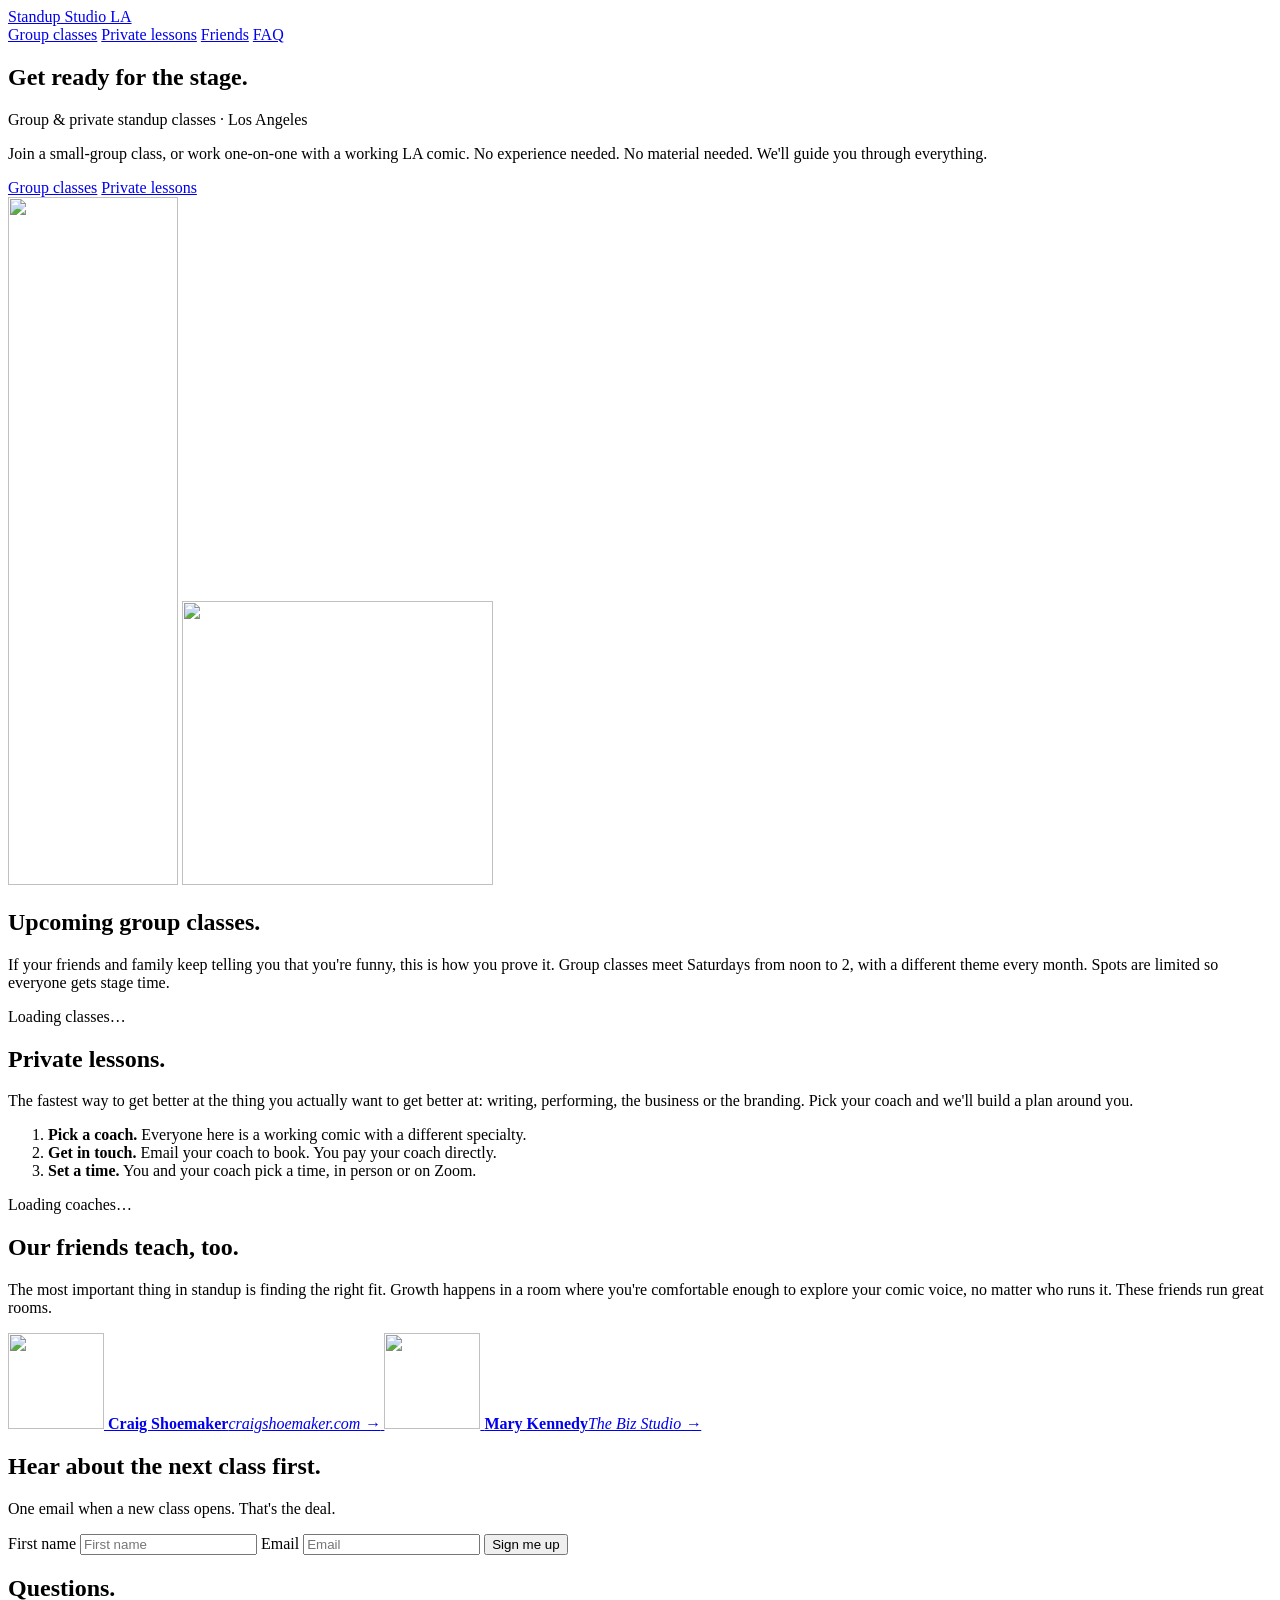
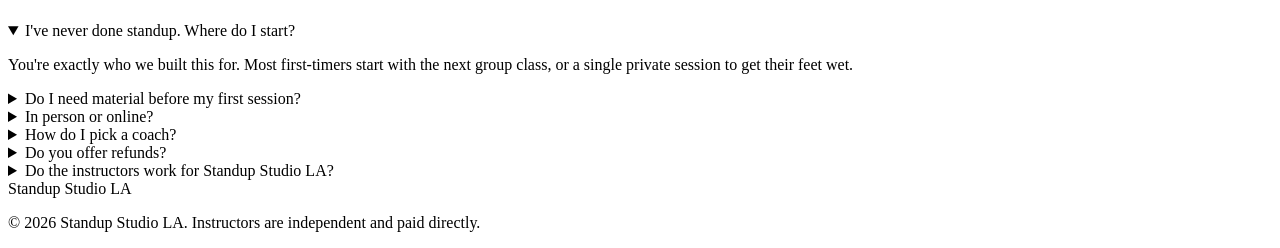
==== commit 870a750b: "Coaches with a public email get an email button instead of checkout Co-Authored-By: Claude Fable 5.2" ====
--- a/public/index.html
+++ b/public/index.html
@@ -62,8 +62,8 @@
       </div>
       <ol class="steps">
         <li><strong>Pick a coach.</strong> Everyone here is a working comic with a different specialty.</li>
-        <li><strong>Buy your hour.</strong> You pay your coach directly, right here.</li>
-        <li><strong>Set a time.</strong> Your coach reaches out to schedule, in person or on Zoom.</li>
+        <li><strong>Get in touch.</strong> Email your coach to book. You pay your coach directly.</li>
+        <li><strong>Set a time.</strong> You and your coach pick a time, in person or on Zoom.</li>
       </ol>
       <div id="lessons-slot" class="coaches" aria-live="polite"><p class="loading">Loading coaches…</p></div>
     </div>
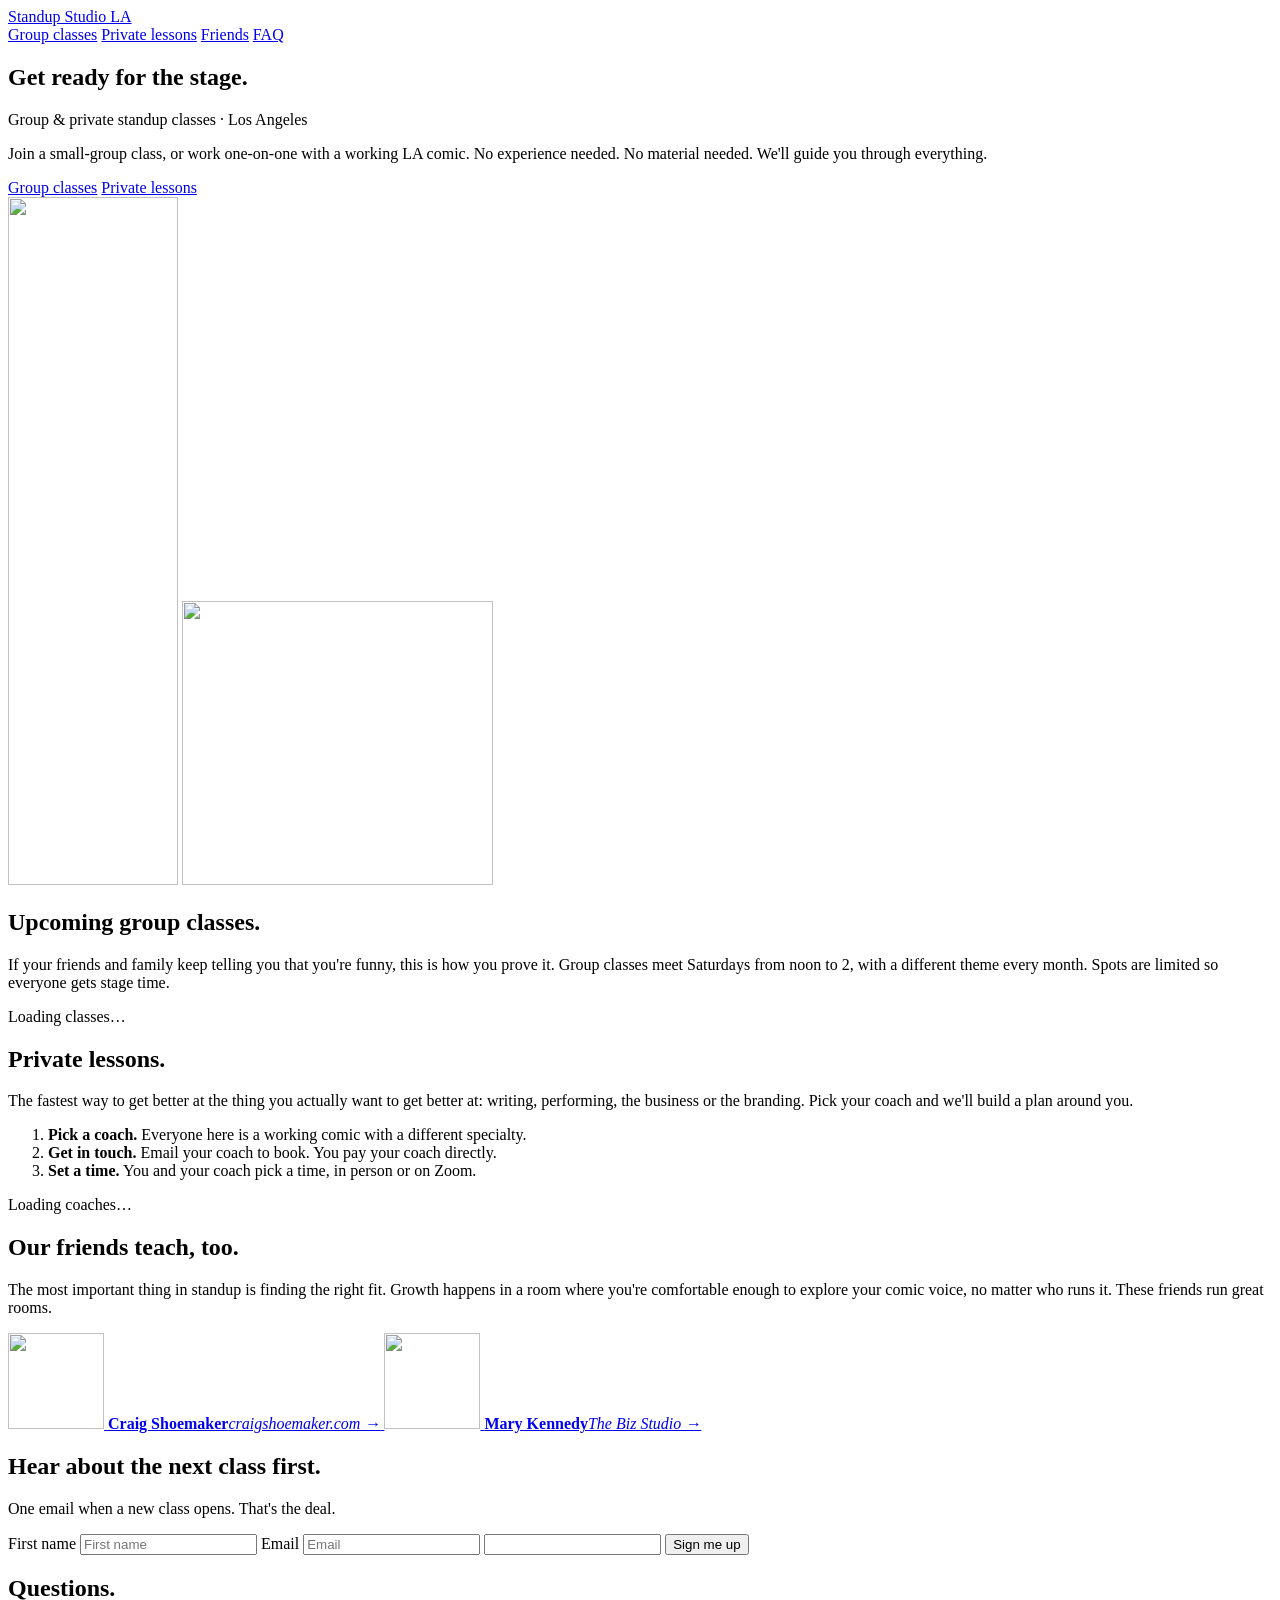
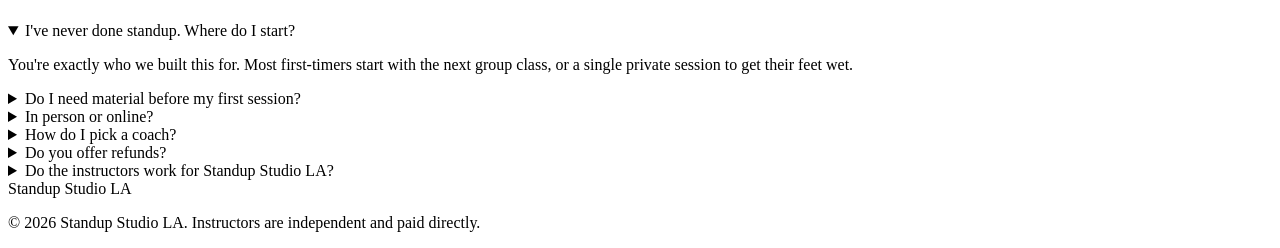
==== commit 23418968: "Get ready for the domain: own photo storage, working signup, old links Coach and friend photos now l" ====
--- a/public/index.html
+++ b/public/index.html
@@ -77,11 +77,11 @@
       </div>
       <div class="friends">
         <a class="friend" href="https://craigshoemaker.com" target="_blank" rel="noopener">
-          <img src="https://standupstudiola.com/wp-content/uploads/2026/09/CRAIG-SHOEMAKER-HEADSHOT-POST.jpg" alt="" width="96" height="96" loading="lazy">
+          <img src="https://ycmijcfeqpuqmapmklfi.supabase.co/storage/v1/object/public/studio-site/friends/craig-shoemaker.jpg" alt="" width="96" height="96" loading="lazy">
           <span><strong>Craig Shoemaker</strong><em>craigshoemaker.com &rarr;</em></span>
         </a>
         <a class="friend" href="https://www.thebizstudio.us/marykennedy" target="_blank" rel="noopener">
-          <img src="https://standupstudiola.com/wp-content/uploads/2026/04/MARY-KENNEDY-2.jpg" alt="" width="96" height="96" loading="lazy">
+          <img src="https://ycmijcfeqpuqmapmklfi.supabase.co/storage/v1/object/public/studio-site/friends/mary-kennedy.jpg" alt="" width="96" height="96" loading="lazy">
           <span><strong>Mary Kennedy</strong><em>The Biz Studio &rarr;</em></span>
         </a>
       </div>
@@ -97,6 +97,8 @@
         <input id="su-name" name="first_name" type="text" placeholder="First name" autocomplete="given-name">
         <label class="sr" for="su-email">Email</label>
         <input id="su-email" name="email" type="email" placeholder="Email" autocomplete="email" required>
+        <!-- Hidden from people; bots fill it in and get ignored. -->
+        <input class="sr" type="text" name="website" tabindex="-1" autocomplete="off" aria-hidden="true">
         <button class="btn btn-mustard" type="submit">Sign me up</button>
         <p class="form-note" id="signup-note" role="status"></p>
       </form>
